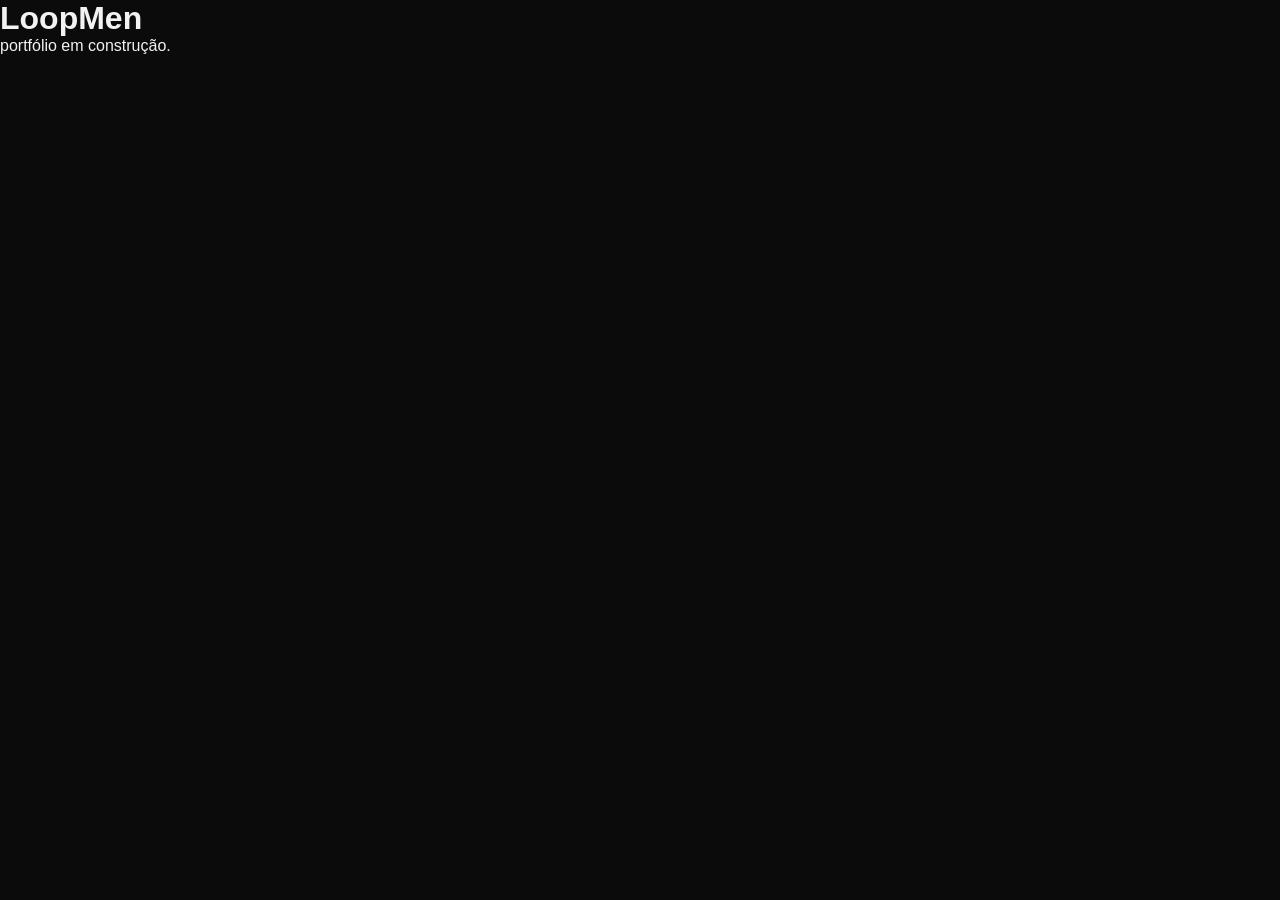
==== index.html @ 349c5347 "Primeiro deploy do portfólio do LoopMen" ====
<!DOCTYPE html>
<html lang="pt-br">

<head>
<meta charset="UTF-8">
<meta name="viewport" content="width=device-width, initial-scale=1.0">
<title>LoopMen - Portfólio</title>
<link rel="stylesheet" href="css/style.css">
</head>

<body>
<h1>LoopMen</h1>
<p>portfólio em construção.</p>
<script src="js/script.js"></script>
</body>
</html>
---- css/style.css ----
* {
    margin: 0;
    padding: 0;
    box-sizing: border-box;
}
body {
    font-family: Arial, Helvetica, sans-serif;
    background-color: #0b0b0b;
    color: #f2f2f2;
    min-height: 100vh;
}
:root {
    --color-background: #0b0b0b;
    --color-text: #f2f2f2;
    --color-accent: #2E1C9E;
    --color-muted: #8A8A8A;
}
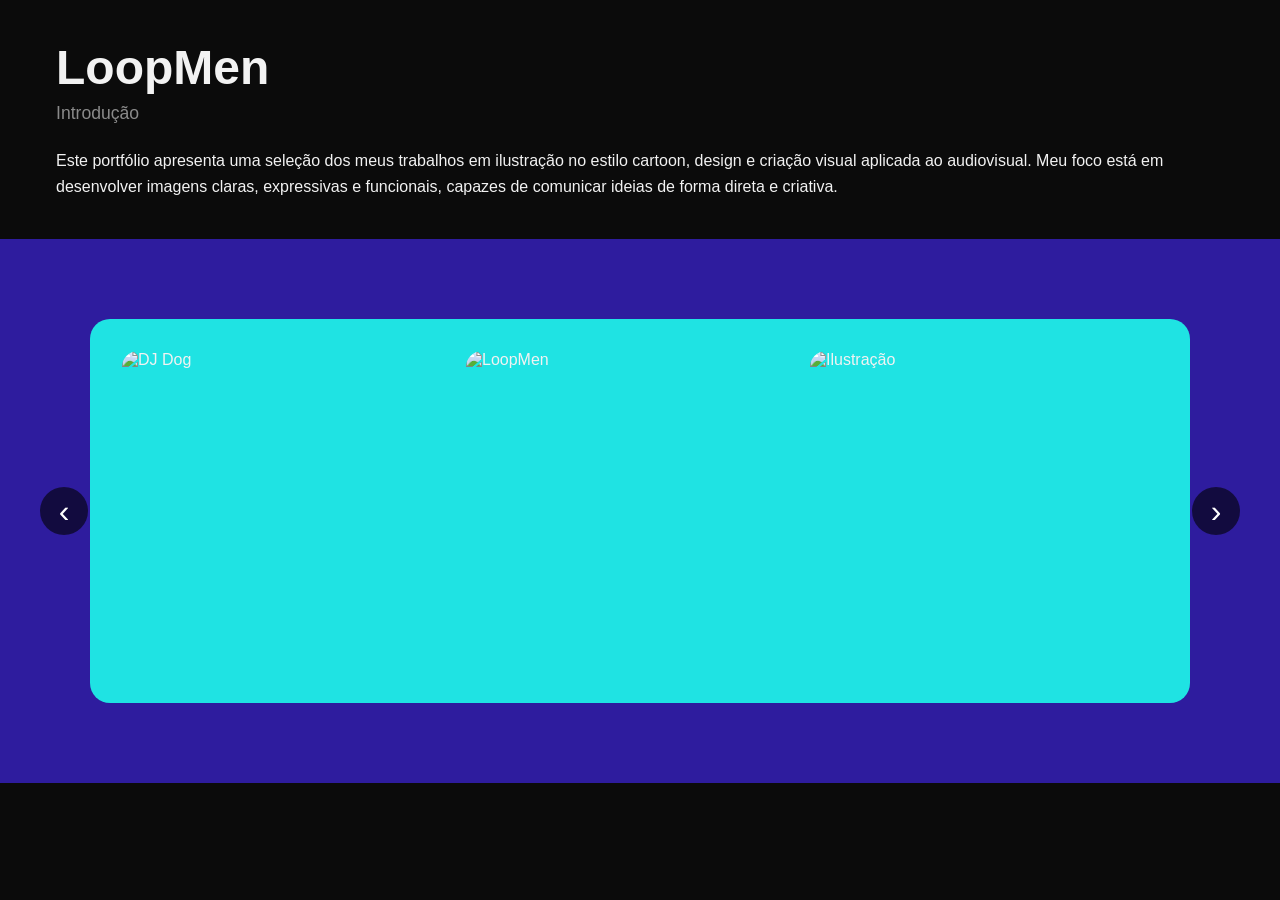
==== commit a6754e1b: "markdown para contextualizacao dos agentes de IA" ====
--- a/index.html
+++ b/index.html
@@ -2,15 +2,51 @@
 <html lang="pt-br">
 
 <head>
-<meta charset="UTF-8">
-<meta name="viewport" content="width=device-width, initial-scale=1.0">
-<title>LoopMen - Portfólio</title>
-<link rel="stylesheet" href="css/style.css">
+    <meta charset="UTF-8">
+    <meta name="viewport" content="width=device-width, initial-scale=1.0">
+    <title>LoopMen - Portfólio</title>
+    <link rel="stylesheet" href="css/style.css">
 </head>
 
 <body>
-<h1>LoopMen</h1>
-<p>portfólio em construção.</p>
-<script src="js/script.js"></script>
+
+    <header class="header">
+        <div class="container">
+            <div class="header-text">
+                <h1 class="Titulo">LoopMen</h1>
+                <p class="Subtitulo">Introdução</p>
+            </div>
+        </div>
+
+        <section class="intro">
+            <div class="container">
+                <p class="texto-intro">
+                    Este portfólio apresenta uma seleção dos meus trabalhos em ilustração no estilo cartoon, design e
+                    criação visual aplicada ao audiovisual. Meu foco está em desenvolver imagens claras, expressivas e
+                    funcionais, capazes de comunicar ideias de forma direta e criativa.
+                </p>
+            </div>
+        </section>
+    </header>
+
+    <section class="carrosel">
+        <button class="carrosel-btn left">‹</button>
+        <button class="carrosel-btn right">›</button>
+
+        <div class="carrosel-track">
+            <div class="carrosel-item">
+                <img src="assets/imagens/67.jpg" alt="DJ Dog">
+            </div>
+            <div class="carrosel-item">
+                <img src="assets/imagens/72.jpg" alt="LoopMen">
+            </div>
+            <div class="carrosel-item">
+                <img src="assets/imagens/cinco.jpg" alt="Ilustração">
+            </div>
+        </div>
+    </section>
+
+    <script src="js/script.js"></script>
 </body>
-</html>
+
+</html>
--- a/css/style.css
+++ b/css/style.css
@@ -3,15 +3,115 @@
     padding: 0;
     box-sizing: border-box;
 }
+
 body {
     font-family: Arial, Helvetica, sans-serif;
     background-color: #0b0b0b;
     color: #f2f2f2;
     min-height: 100vh;
+    overflow-x: hidden;
 }
+
 :root {
     --color-background: #0b0b0b;
     --color-text: #f2f2f2;
     --color-accent: #2E1C9E;
     --color-muted: #8A8A8A;
 }
+
+.container {
+    max-width: 1200px;
+    margin: 0 auto;
+    padding: 0 16px;
+}
+
+.Titulo {
+    font-size: clamp(2rem, 5vw, 3rem);
+}
+
+.Subtitulo {
+    color: var(--color-muted);
+    font-size: 1.1rem;
+    margin-top: 8px;
+}
+
+.texto-intro {
+    margin-top: 24px;
+    font-size: 1rem;
+    line-height: 1.6;
+}
+
+.header {
+    padding: 40px 0;
+    border-bottom: none;
+}
+
+.carrosel {
+    position: relative;
+    width: 100vw;
+    margin-left: calc(50% - 50vw);
+    background-color: #2E1C9E;
+    padding: 80px 0;
+}
+
+.carrosel-track {
+    display: flex;
+    gap: 24px;
+    padding: 32px;
+    max-width: 1100px;
+    margin: 0 auto;
+    background-color: #1FE3E3;
+    border-radius: 20px;
+    overflow-x: auto;
+    scroll-behavior: smooth;
+    scrollbar-width: none;
+}
+
+.carrosel-track::-webkit-scrollbar {
+    display: none;
+}
+
+.carrosel-item {
+    flex: 0 0 auto;
+    width: 320px;
+    height: 320px;
+    border-radius: 16px;
+    overflow: hidden;
+}
+
+.carrosel-item img {
+    width: 100%;
+    height: 100%;
+    object-fit: cover;
+}
+
+.carrosel-btn {
+    position: absolute;
+    top: 50%;
+    transform: translateY(-50%);
+    width: 48px;
+    height: 48px;
+    border-radius: 50%;
+    border: none;
+    background-color: rgba(0, 0, 0, 0.6);
+    color: white;
+    font-size: 2rem;
+    cursor: pointer;
+    display: flex;
+    align-items: center;
+    justify-content: center;
+    z-index: 10;
+}
+
+.carrosel-btn.left {
+    left: 40px;
+}
+
+.carrosel-btn.right {
+    right: 40px;
+}
+
+.carrosel-btn:hover {
+    background-color: var(--color-accent);
+    transform: translateY(-50%) scale(1.1);
+}
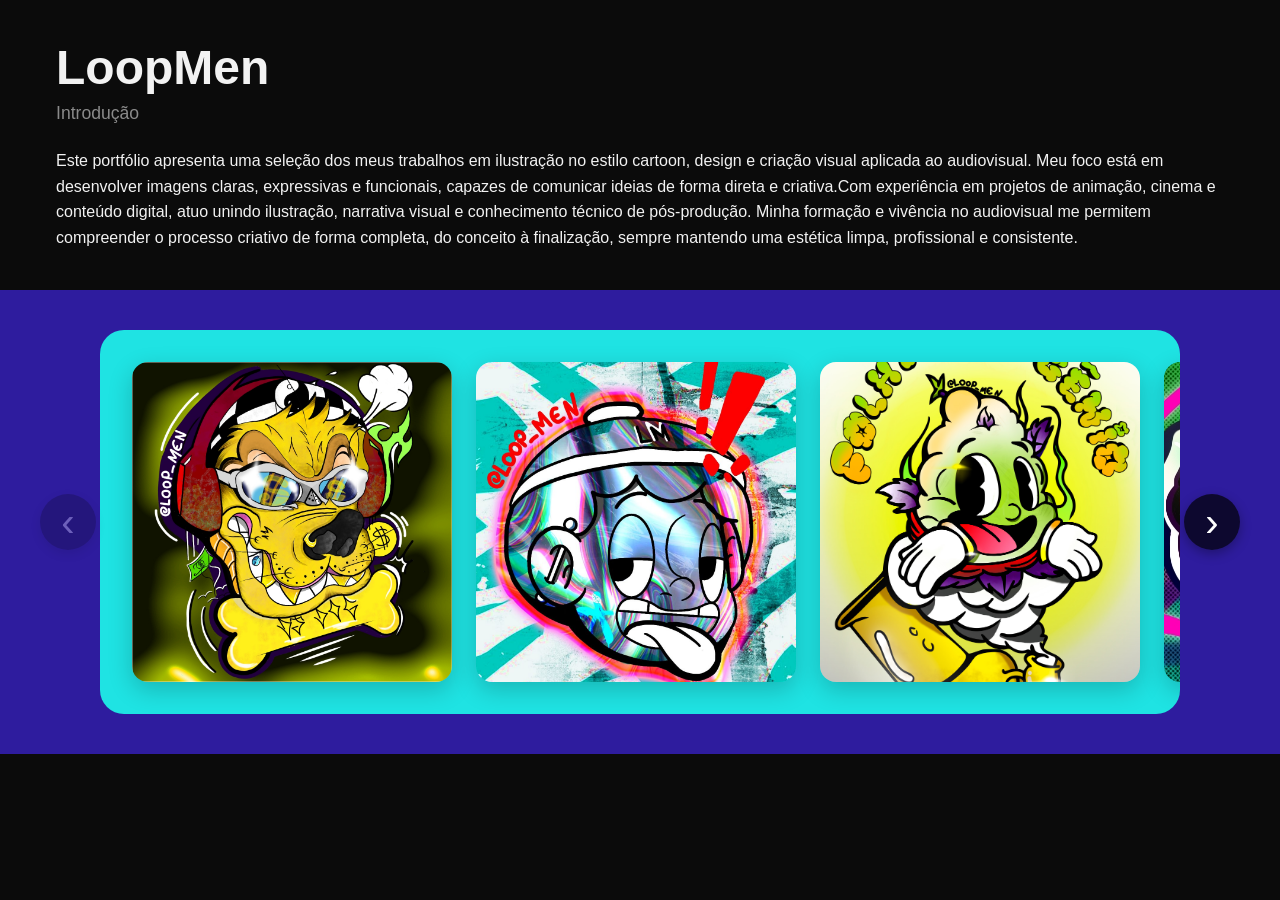
==== commit 4d70e133: "novas imagens de planta do figma para contextualizacao de agentes de IA, nova versao provisória pore" ====
--- a/index.html
+++ b/index.html
@@ -23,26 +23,40 @@
                 <p class="texto-intro">
                     Este portfólio apresenta uma seleção dos meus trabalhos em ilustração no estilo cartoon, design e
                     criação visual aplicada ao audiovisual. Meu foco está em desenvolver imagens claras, expressivas e
-                    funcionais, capazes de comunicar ideias de forma direta e criativa.
+                    funcionais, capazes de comunicar ideias de forma direta e criativa.Com experiência em projetos de
+                    animação, cinema e conteúdo digital, atuo unindo ilustração, narrativa visual e conhecimento técnico
+                    de pós-produção. Minha formação e vivência no audiovisual me permitem compreender o processo
+                    criativo de forma completa, do conceito à finalização, sempre mantendo uma estética limpa,
+                    profissional e consistente.
                 </p>
             </div>
         </section>
     </header>
 
     <section class="carrosel">
-        <button class="carrosel-btn left">‹</button>
-        <button class="carrosel-btn right">›</button>
-
-        <div class="carrosel-track">
-            <div class="carrosel-item">
-                <img src="assets/imagens/67.jpg" alt="DJ Dog">
+        <div class="carrosel-container">
+            <button class="carrosel-btn left" aria-label="Anterior">‹</button>
+            <div class="carrosel-track">
+                <div class="carrosel-item">
+                    <img src="midia/imagens/DJ Dog.jpg" alt="DJ Dog">
+                </div>
+                <div class="carrosel-item">
+                    <img src="midia/imagens/loopmen.jpg" alt="LoopMen">
+                </div>
+                <div class="carrosel-item">
+                    <img src="midia/imagens/Folhito jpg.jpg" alt="Folhito">
+                </div>
+                <div class="carrosel-item">
+                    <img src="midia/imagens/cinco.jpg" alt="Cinco">
+                </div>
+                <div class="carrosel-item">
+                    <img src="midia/imagens/rato.jpeg" alt="Cap Rat">
+                </div>
+                <div class="carrosel-item">
+                    <img src="midia/imagens/loopbomb.jpeg" alt="LoopBomb">
+                </div>
             </div>
-            <div class="carrosel-item">
-                <img src="assets/imagens/72.jpg" alt="LoopMen">
-            </div>
-            <div class="carrosel-item">
-                <img src="assets/imagens/cinco.jpg" alt="Ilustração">
-            </div>
+            <button class="carrosel-btn right" aria-label="Próximo">›</button>
         </div>
     </section>
 
--- a/css/style.css
+++ b/css/style.css
@@ -47,24 +47,31 @@
 }
 
 .carrosel {
+    width: 100%;
+    background-color: var(--color-accent);
+    padding: 40px 0;
+    overflow: hidden;
+}
+
+.carrosel-container {
     position: relative;
-    width: 100vw;
-    margin-left: calc(50% - 50vw);
-    background-color: #2E1C9E;
-    padding: 80px 0;
+    max-width: 1200px;
+    margin: 0 auto;
+    padding: 0 60px;
+    /* Space for buttons */
 }
 
 .carrosel-track {
     display: flex;
     gap: 24px;
     padding: 32px;
-    max-width: 1100px;
-    margin: 0 auto;
     background-color: #1FE3E3;
-    border-radius: 20px;
+    border-radius: 24px;
     overflow-x: auto;
     scroll-behavior: smooth;
     scrollbar-width: none;
+    -ms-overflow-style: none;
+    /* IE and Edge */
 }
 
 .carrosel-track::-webkit-scrollbar {
@@ -77,6 +84,12 @@
     height: 320px;
     border-radius: 16px;
     overflow: hidden;
+    box-shadow: 0 8px 24px rgba(0, 0, 0, 0.2);
+    transition: transform 0.3s ease;
+}
+
+.carrosel-item:hover {
+    transform: scale(1.02);
 }
 
 .carrosel-item img {
@@ -89,29 +102,53 @@
     position: absolute;
     top: 50%;
     transform: translateY(-50%);
-    width: 48px;
-    height: 48px;
+    width: 56px;
+    height: 56px;
     border-radius: 50%;
     border: none;
-    background-color: rgba(0, 0, 0, 0.6);
+    background-color: rgba(0, 0, 0, 0.7);
     color: white;
-    font-size: 2rem;
+    font-size: 2.5rem;
     cursor: pointer;
     display: flex;
     align-items: center;
     justify-content: center;
     z-index: 10;
+    transition: all 0.3s ease;
+    box-shadow: 0 4px 12px rgba(0, 0, 0, 0.3);
 }
 
 .carrosel-btn.left {
-    left: 40px;
+    left: 0;
 }
 
 .carrosel-btn.right {
-    right: 40px;
+    right: 0;
 }
 
 .carrosel-btn:hover {
-    background-color: var(--color-accent);
+    background-color: #000;
     transform: translateY(-50%) scale(1.1);
+}
+
+.carrosel-btn:active {
+    transform: translateY(-50%) scale(0.95);
+}
+
+/* Responsividade */
+@media (max-width: 768px) {
+    .carrosel-container {
+        padding: 0 40px;
+    }
+
+    .carrosel-item {
+        width: 260px;
+        height: 260px;
+    }
+
+    .carrosel-btn {
+        width: 40px;
+        height: 40px;
+        font-size: 1.5rem;
+    }
 }
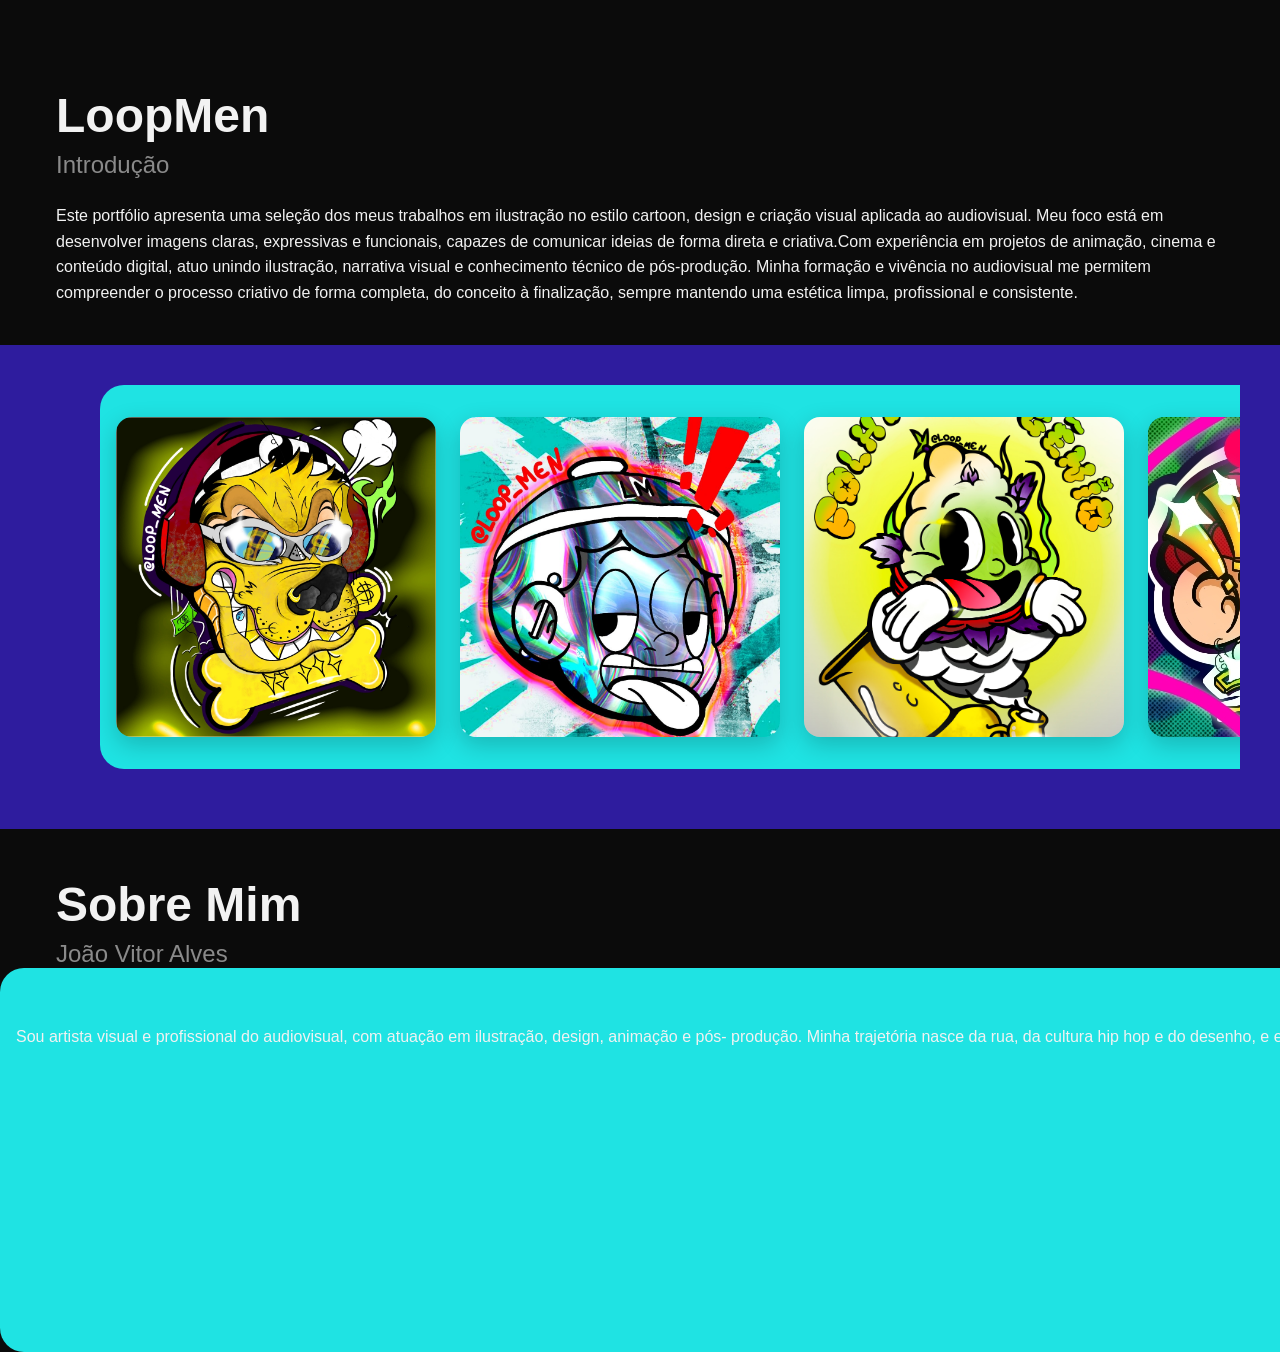
==== commit 8563654f: "git commit -m ˜tirei os botoes do carrosel e transfor mei em um ticker" ====
--- a/index.html
+++ b/index.html
@@ -35,8 +35,7 @@
 
     <section class="carrosel">
         <div class="carrosel-container">
-            <button class="carrosel-btn left" aria-label="Anterior">‹</button>
-            <div class="carrosel-track">
+            <div class="carrosel-track" id="track">
                 <div class="carrosel-item">
                     <img src="midia/imagens/DJ Dog.jpg" alt="DJ Dog">
                 </div>
@@ -56,11 +55,37 @@
                     <img src="midia/imagens/loopbomb.jpeg" alt="LoopBomb">
                 </div>
             </div>
-            <button class="carrosel-btn right" aria-label="Próximo">›</button>
         </div>
     </section>
 
-    <script src="js/script.js"></script>
+    <div class="container">
+        <div class="header-text">
+            <h1 class="Titulo">Sobre Mim</h1>
+            <p class="Subtitulo">João Vitor Alves</p>
+        </div>
+    </div>
+
+    <section class="intro">
+        <div class="carrosel-track">
+            <p class="texto-intro">Sou artista visual e profissional do audiovisual, com atuação em ilustração, design,
+                animação e pós-
+                produção. Minha trajetória nasce da rua, da cultura hip hop e do desenho, e evolui para o cinema, o
+
+                videoclipe e o audiovisual profissional. Trabalho com olhar criativo, técnico e sensível, unindo
+                estética
+                cartoon, linguagem cinematográfica e atenção aos detalhes de cor, ritmo e narrativa.
+                Tenho experiência em projetos autorais e coletivos, passando por funções como editor, colorista,
+                designer, operador de câmera e fotógrafo. Busco sempre transformar ideias em imagens que
+                comuniquem identidade, emoção e impacto visual.
+
+            <div class="carrosel-item">
+                <img src="midia/imagens/DJ Dog.jpg" alt="DJ Dog">
+            </div>
+            </p>
+        </div>
+    </section>
+
+
 </body>
 
 </html>
--- a/css/style.css
+++ b/css/style.css
@@ -26,12 +26,13 @@
 }
 
 .Titulo {
+    margin-top: 1em;
     font-size: clamp(2rem, 5vw, 3rem);
 }
 
 .Subtitulo {
     color: var(--color-muted);
-    font-size: 1.1rem;
+    font-size: 1.5rem;
     margin-top: 8px;
 }
 
@@ -49,11 +50,12 @@
 .carrosel {
     width: 100%;
     background-color: var(--color-accent);
-    padding: 40px 0;
+    padding: 40px 0 60px 0;
     overflow: hidden;
 }
 
 .carrosel-container {
+    overflow: hidden;
     position: relative;
     max-width: 1200px;
     margin: 0 auto;
@@ -61,17 +63,32 @@
     /* Space for buttons */
 }
 
+.carrosel-container:hover .carrosel-track {
+    animation-play-state: paused;
+}
+
 .carrosel-track {
+    overflow-x: auto;
     display: flex;
     gap: 24px;
-    padding: 32px;
+    padding: 32px 64px;
     background-color: #1FE3E3;
     border-radius: 24px;
+    overflow: hidden;
+    width: max-content;
+    animation: spin 25s linear infinite;
+    padding-left: 1em;
+}
+
+.carrosel-SB {
     overflow-x: auto;
-    scroll-behavior: smooth;
-    scrollbar-width: none;
-    -ms-overflow-style: none;
-    /* IE and Edge */
+    display: flex;
+    gap: 24px;
+    padding: 32px 64px;
+    border-radius: 24px;
+    overflow: hidden;
+    width: max-content;
+    padding-left: 1em;
 }
 
 .carrosel-track::-webkit-scrollbar {
@@ -98,57 +115,12 @@
     object-fit: cover;
 }
 
-.carrosel-btn {
-    position: absolute;
-    top: 50%;
-    transform: translateY(-50%);
-    width: 56px;
-    height: 56px;
-    border-radius: 50%;
-    border: none;
-    background-color: rgba(0, 0, 0, 0.7);
-    color: white;
-    font-size: 2.5rem;
-    cursor: pointer;
-    display: flex;
-    align-items: center;
-    justify-content: center;
-    z-index: 10;
-    transition: all 0.3s ease;
-    box-shadow: 0 4px 12px rgba(0, 0, 0, 0.3);
-}
-
-.carrosel-btn.left {
-    left: 0;
-}
-
-.carrosel-btn.right {
-    right: 0;
-}
-
-.carrosel-btn:hover {
-    background-color: #000;
-    transform: translateY(-50%) scale(1.1);
-}
-
-.carrosel-btn:active {
-    transform: translateY(-50%) scale(0.95);
-}
-
-/* Responsividade */
-@media (max-width: 768px) {
-    .carrosel-container {
-        padding: 0 40px;
+@keyframes spin {
+    from {
+        transform: translateX(0);
     }
 
-    .carrosel-item {
-        width: 260px;
-        height: 260px;
-    }
-
-    .carrosel-btn {
-        width: 40px;
-        height: 40px;
-        font-size: 1.5rem;
+    to {
+        transform: translateX(-50%);
     }
 }
